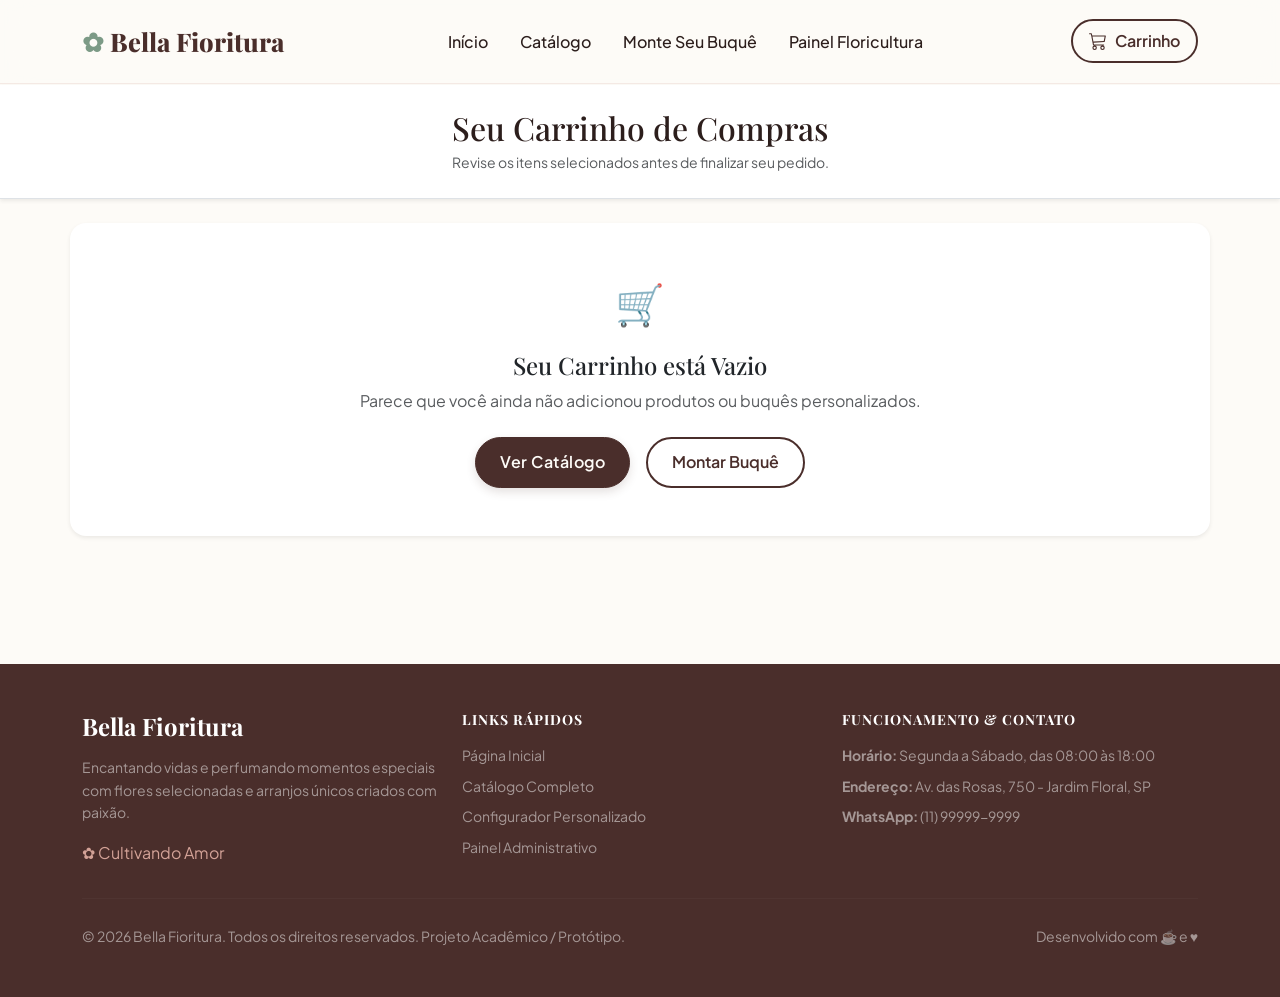
==== carrinho.html @ bd146b12 "up" ====
<!DOCTYPE html>
<html lang="pt-BR">
<head>
  <meta charset="UTF-8">
  <meta name="viewport" content="width=device-width, initial-scale=1.0">
  <meta name="description" content="Confira os itens adicionados ao seu carrinho de compras, altere quantidades e calcule o frete de entrega.">
  <title>Seu Carrinho de Compras | Bella Fioritura</title>
  
  <!-- Bootstrap 5 CSS -->
  <link href="https://cdn.jsdelivr.net/npm/bootstrap@5.3.0/dist/css/bootstrap.min.css" rel="stylesheet">
  
  <!-- Custom Stylesheet -->
  <link href="css/style.css" rel="stylesheet">
</head>
<body>

  <!-- Navigation Header (rendered by main.js) -->
  <header id="global-header"></header>

  <!-- Title Section -->
  <section class="py-4 bg-white border-bottom shadow-sm">
    <div class="container text-center">
      <h1 class="h2 mb-1">Seu Carrinho de Compras</h1>
      <p class="text-muted mb-0 small">Revise os itens selecionados antes de finalizar seu pedido.</p>
    </div>
  </section>

  <!-- Cart Content -->
  <main class="container py-5">
    <div class="row g-4" id="cart-container-main">
      
      <!-- Cart Table Column -->
      <div class="col-lg-8" id="cart-items-column">
        <div class="card border-0 shadow-sm p-4" style="border-radius: 24px; background-color: var(--glass-bg);">
          <div class="d-flex justify-content-between align-items-center mb-4">
            <h2 class="h5 mb-0 text-dark">Itens Escolhidos</h2>
            <button type="button" class="btn btn-outline-danger btn-sm rounded-pill py-1 px-3" id="btn-clear-cart" style="font-size:0.75rem;">
              Esvaziar Carrinho
            </button>
          </div>
          <hr class="opacity-10 my-3">
          
          <div id="cart-items-list-container">
            <!-- Dynamically rendered by js/carrinho.js -->
            <div class="text-center py-5">
              <div class="spinner-border text-secondary" role="status">
                <span class="visually-hidden">Carregando itens...</span>
              </div>
            </div>
          </div>
        </div>
      </div>
      
      <!-- Summary Sidebar Column -->
      <aside class="col-lg-4">
        <div class="card border-0 shadow-sm p-4 sticky-lg-top" style="top: 105px; border-radius: 24px; background-color: var(--glass-bg);">
          <h2 class="h5 mb-3 text-dark">Resumo do Pedido</h2>
          <div style="width: 30px; height: 2px; background-color: var(--primary-floral); margin-bottom: 20px;"></div>
          
          <!-- Price metrics -->
          <div class="d-flex justify-content-between mb-2">
            <span class="text-muted small">Subtotal</span>
            <span class="fw-bold" id="cart-subtotal-price">R$ 0,00</span>
          </div>
          
          <!-- Shipping options -->
          <div class="mb-3 pt-2 border-top">
            <label class="form-label small fw-bold text-muted d-block">Tipo de Entrega</label>
            <div class="form-check mb-2">
              <input class="form-check-input" type="radio" name="shippingRadio" id="ship-delivery" value="15.00" checked>
              <label class="form-check-label small" for="ship-delivery">
                Entrega Padrão (Agendada) - <strong>R$ 15,00</strong>
              </label>
            </div>
            <div class="form-check">
              <input class="form-check-input" type="radio" name="shippingRadio" id="ship-pickup" value="0.00">
              <label class="form-check-label small" for="ship-pickup">
                Retirar na Floricultura - <strong>Grátis</strong>
              </label>
            </div>
          </div>
          
          <!-- Total price metrics -->
          <div class="d-flex justify-content-between align-items-center mb-4 pt-3 border-top">
            <span class="h6 mb-0 text-dark font-sans fw-bold">Valor Total</span>
            <span class="h4 mb-0 text-dark fw-bold" id="cart-total-price">R$ 0,00</span>
          </div>
          
          <button type="button" class="btn btn-premium w-100 py-3 mb-3" id="btn-cart-checkout">
            Finalizar Compra ➔
          </button>
          
          <a href="produtos.html" class="btn btn-outline-premium w-100 py-2.5">
            ✿ Continuar Comprando
          </a>
        </div>
      </aside>
      
    </div>

    <!-- Empty state template -->
    <div class="row d-none" id="cart-empty-state">
      <div class="col-12 text-center py-5 bg-white shadow-sm rounded-4">
        <span class="fs-1 d-block mb-3">🛒</span>
        <h2 class="h4 text-dark mb-2">Seu Carrinho está Vazio</h2>
        <p class="text-muted mb-4">Parece que você ainda não adicionou produtos ou buquês personalizados.</p>
        <div class="d-flex gap-3 justify-content-center">
          <a href="produtos.html" class="btn btn-premium px-4 py-2.5">Ver Catálogo</a>
          <a href="montar-buque.html" class="btn btn-outline-premium px-4 py-2.5">Montar Buquê</a>
        </div>
      </div>
    </div>
  </main>

  <!-- Navigation Footer (rendered by main.js) -->
  <footer id="global-footer"></footer>

  <!-- Bootstrap 5 Bundle JS -->
  <script src="https://cdn.jsdelivr.net/npm/bootstrap@5.3.0/dist/js/bootstrap.bundle.min.js"></script>
  
  <!-- Common Logic -->
  <script src="js/main.js"></script>
  
  <!-- Cart Local script controller -->
  <script src="js/carrinho.js"></script>
</body>
</html>
---- css/style.css ----
@import url('https://fonts.googleapis.com/css2?family=Playfair+Display:ital,wght@0,400..900;1,400..900&family=Plus+Jakarta+Sans:ital,wght@0,200..800;1,200..800&display=swap');

/* Color Variables */
:root {
  --primary-floral: #d3a297;
  --primary-dark: #4a2e2b;
  --sage-green: #7c9a86;
  --sage-light: #e8eee9;
  --champagne: #fdfbf7;
  --gold-accent: #d4af37;
  --text-dark: #2c1e1c;
  --text-light: #fdfbf7;
  --card-bg: rgba(255, 255, 255, 0.85);
  --glass-bg: rgba(253, 251, 247, 0.75);
  --transition-smooth: all 0.35s cubic-bezier(0.25, 0.8, 0.25, 1);
  --font-serif: 'Playfair Display', serif;
  --font-sans: 'Plus Jakarta Sans', sans-serif;
}

/* Base resets */
body {
  font-family: var(--font-sans);
  background-color: var(--champagne);
  color: var(--text-dark);
  overflow-x: hidden;
  line-height: 1.6;
}

h1, h2, h3, h4, h5, h6, .display-font {
  font-family: var(--font-serif);
  color: var(--primary-dark);
  font-weight: 700;
}

/* Navbar Premium styling */
.navbar-custom {
  background: var(--glass-bg);
  backdrop-filter: blur(15px);
  -webkit-backdrop-filter: blur(15px);
  border-bottom: 1px solid rgba(211, 162, 151, 0.2);
  transition: var(--transition-smooth);
}

.navbar-custom .navbar-brand {
  font-family: var(--font-serif);
  font-size: 1.6rem;
  font-weight: 800;
  color: var(--primary-dark);
}

.navbar-custom .nav-link {
  font-weight: 500;
  color: var(--text-dark);
  margin: 0 0.5rem;
  position: relative;
  transition: var(--transition-smooth);
}

.navbar-custom .nav-link:hover,
.navbar-custom .nav-link.active {
  color: var(--primary-floral);
}

.navbar-custom .nav-link::after {
  content: '';
  position: absolute;
  width: 0;
  height: 2px;
  bottom: 0;
  left: 0;
  background-color: var(--primary-floral);
  transition: var(--transition-smooth);
}

.navbar-custom .nav-link:hover::after,
.navbar-custom .nav-link.active::after {
  width: 100%;
}

.cart-icon-wrapper {
  position: relative;
}

.cart-badge {
  position: absolute;
  top: -8px;
  right: -8px;
  background-color: var(--primary-dark);
  color: var(--text-light);
  font-size: 0.7rem;
  padding: 0.25rem 0.45rem;
  border-radius: 50%;
  font-weight: bold;
  border: 2px solid var(--champagne);
}

/* Hero Section */
.hero-section {
  background: linear-gradient(135deg, rgba(211, 162, 151, 0.15) 0%, rgba(124, 154, 134, 0.15) 100%), 
              url('../assets/images/flower_shop_hero.png') no-repeat center center;
  background-size: cover;
  min-height: 85vh;
  display: flex;
  align-items: center;
  position: relative;
}

.hero-overlay {
  position: absolute;
  top: 0;
  left: 0;
  right: 0;
  bottom: 0;
  background: rgba(253, 251, 247, 0.4);
  z-index: 1;
}

.hero-content {
  position: relative;
  z-index: 2;
}

.hero-title {
  font-size: 3.5rem;
  font-weight: 800;
  line-height: 1.2;
}

@media (max-width: 768px) {
  .hero-title {
    font-size: 2.5rem;
  }
}

/* Premium Buttons */
.btn-premium {
  background-color: var(--primary-dark);
  color: var(--text-light);
  border: 1px solid var(--primary-dark);
  padding: 0.75rem 2rem;
  border-radius: 50px;
  font-weight: 600;
  letter-spacing: 0.5px;
  transition: var(--transition-smooth);
  box-shadow: 0 4px 10px rgba(74, 46, 43, 0.15);
}

.btn-premium:hover {
  background-color: var(--primary-floral);
  border-color: var(--primary-floral);
  color: var(--primary-dark);
  transform: translateY(-2px);
  box-shadow: 0 6px 15px rgba(211, 162, 151, 0.3);
}

.btn-outline-premium {
  background-color: transparent;
  color: var(--primary-dark);
  border: 2px solid var(--primary-dark);
  padding: 0.7rem 1.9rem;
  border-radius: 50px;
  font-weight: 600;
  transition: var(--transition-smooth);
}

.btn-outline-premium:hover {
  background-color: var(--primary-dark);
  color: var(--text-light);
  transform: translateY(-2px);
}

.btn-sage {
  background-color: var(--sage-green);
  color: var(--text-light);
  border: 1px solid var(--sage-green);
  padding: 0.75rem 2rem;
  border-radius: 50px;
  font-weight: 600;
  transition: var(--transition-smooth);
}

.btn-sage:hover {
  background-color: #668270;
  color: var(--text-light);
  transform: translateY(-2px);
  box-shadow: 0 4px 12px rgba(124, 154, 134, 0.3);
}

/* Product Cards */
.product-card {
  background: var(--card-bg);
  border: 1px solid rgba(211, 162, 151, 0.15);
  border-radius: 20px;
  overflow: hidden;
  box-shadow: 0 10px 30px rgba(74, 46, 43, 0.05);
  transition: var(--transition-smooth);
  height: 100%;
  display: flex;
  flex-direction: column;
}

.product-card:hover {
  transform: translateY(-8px);
  box-shadow: 0 15px 35px rgba(74, 46, 43, 0.12);
  border-color: var(--primary-floral);
}

.product-img-wrapper {
  position: relative;
  overflow: hidden;
  aspect-ratio: 1 / 1;
}

.product-img {
  width: 100%;
  height: 100%;
  object-fit: cover;
  transition: var(--transition-smooth);
}

.product-card:hover .product-img {
  transform: scale(1.08);
}

.product-tag {
  position: absolute;
  top: 15px;
  left: 15px;
  background-color: var(--primary-dark);
  color: var(--text-light);
  font-size: 0.75rem;
  font-weight: 600;
  padding: 0.35rem 0.85rem;
  border-radius: 30px;
  z-index: 2;
}

.product-body {
  padding: 1.5rem;
  display: flex;
  flex-direction: column;
  flex-grow: 1;
}

.product-title {
  font-size: 1.25rem;
  margin-bottom: 0.5rem;
  transition: var(--transition-smooth);
}

.product-card:hover .product-title {
  color: var(--primary-floral);
}

.product-desc {
  font-size: 0.9rem;
  color: #6c757d;
  margin-bottom: 1.2rem;
  display: -webkit-box;
  -webkit-line-clamp: 2;
  -webkit-box-orient: vertical;
  overflow: hidden;
  flex-grow: 1;
}

.product-footer {
  display: flex;
  justify-content: space-between;
  align-items: center;
  margin-top: auto;
}

.product-price {
  font-size: 1.3rem;
  font-weight: 700;
  color: var(--primary-dark);
}

/* Custom Bouquet Builder (Wizard UI) */
.wizard-steps {
  display: flex;
  justify-content: space-between;
  margin-bottom: 2.5rem;
  position: relative;
}

.wizard-steps::before {
  content: '';
  position: absolute;
  top: 25px;
  left: 0;
  right: 0;
  height: 2px;
  background-color: rgba(211, 162, 151, 0.2);
  z-index: 1;
}

.wizard-step {
  position: relative;
  z-index: 2;
  text-align: center;
  flex: 1;
}

.step-bubble {
  width: 50px;
  height: 50px;
  border-radius: 50%;
  background-color: var(--champagne);
  border: 2px solid rgba(211, 162, 151, 0.4);
  color: var(--primary-dark);
  display: flex;
  align-items: center;
  justify-content: center;
  font-weight: 700;
  margin: 0 auto 0.5rem;
  transition: var(--transition-smooth);
}

.wizard-step.active .step-bubble {
  background-color: var(--primary-dark);
  border-color: var(--primary-dark);
  color: var(--text-light);
  box-shadow: 0 0 15px rgba(74, 46, 43, 0.2);
}

.wizard-step.completed .step-bubble {
  background-color: var(--sage-green);
  border-color: var(--sage-green);
  color: var(--text-light);
}

.step-label {
  font-size: 0.8rem;
  font-weight: 600;
  color: #6c757d;
  transition: var(--transition-smooth);
}

.wizard-step.active .step-label {
  color: var(--primary-dark);
  font-weight: 700;
}

.wizard-pane {
  display: none;
  animation: fadeIn 0.4s ease;
}

.wizard-pane.active {
  display: block;
}

/* Bouquet Builder Visualizer Grid */
.builder-split {
  display: grid;
  grid-template-columns: 1fr 1fr;
  gap: 2rem;
}

@media (max-width: 992px) {
  .builder-split {
    grid-template-columns: 1fr;
  }
}

.visualizer-container {
  background: radial-gradient(circle, #ffffff 0%, #f4eae6 100%);
  border: 1px solid rgba(211, 162, 151, 0.2);
  border-radius: 24px;
  height: 500px;
  position: sticky;
  top: 90px;
  overflow: hidden;
  box-shadow: inset 0 0 20px rgba(0,0,0,0.02);
}

.visual-canvas {
  width: 100%;
  height: 100%;
  position: relative;
  display: flex;
  justify-content: center;
  align-items: center;
}

.bouquet-base-visual {
  position: absolute;
  bottom: 20px;
  max-height: 220px;
  z-index: 10;
  transition: var(--transition-smooth);
}

.bouquet-flowers-container {
  position: absolute;
  bottom: 120px;
  width: 100%;
  height: 300px;
  z-index: 5;
}

.flower-stem-visual {
  position: absolute;
  bottom: 0;
  transform-origin: bottom center;
  transition: var(--transition-smooth);
  animation: growStem 0.5s ease-out forwards;
}

.flower-stem-visual svg {
  display: block;
  margin: 0 auto;
}

/* Selection Cards (Vases/Flowers/etc) */
.selectable-card {
  background: white;
  border: 2px solid transparent;
  border-radius: 16px;
  padding: 1rem;
  cursor: pointer;
  transition: var(--transition-smooth);
  box-shadow: 0 4px 15px rgba(0, 0, 0, 0.03);
  position: relative;
}

.selectable-card:hover {
  transform: translateY(-3px);
  border-color: rgba(211, 162, 151, 0.4);
}

.selectable-card.selected {
  border-color: var(--primary-dark);
  background-color: rgba(211, 162, 151, 0.05);
}

.selectable-card.selected::before {
  content: '✓';
  position: absolute;
  top: 10px;
  right: 10px;
  background-color: var(--primary-dark);
  color: white;
  width: 22px;
  height: 22px;
  border-radius: 50%;
  display: flex;
  align-items: center;
  justify-content: center;
  font-size: 0.75rem;
  font-weight: bold;
}

.selectable-card.disabled {
  opacity: 0.5;
  cursor: not-allowed;
}

.qty-control {
  display: flex;
  align-items: center;
  justify-content: space-between;
  margin-top: 0.75rem;
}

.qty-btn {
  width: 28px;
  height: 28px;
  border-radius: 50%;
  background-color: #f1f1f1;
  border: none;
  font-weight: bold;
  display: flex;
  align-items: center;
  justify-content: center;
  transition: var(--transition-smooth);
}

.qty-btn:hover:not(:disabled) {
  background-color: var(--primary-floral);
  color: white;
}

/* Checkout simulated PIX modal */
.pix-qr-container {
  display: flex;
  flex-direction: column;
  align-items: center;
  padding: 1.5rem;
  background-color: #f9f9f9;
  border-radius: 12px;
  border: 1px dashed rgba(0,0,0,0.1);
}

.pix-qr-code {
  width: 180px;
  height: 180px;
  background: white;
  padding: 10px;
  border-radius: 8px;
  box-shadow: 0 4px 10px rgba(0,0,0,0.05);
}

/* Admin Dashboard styles */
.admin-card {
  border: none;
  border-radius: 16px;
  box-shadow: 0 4px 15px rgba(0, 0, 0, 0.02);
  margin-bottom: 1.5rem;
}

.order-badge {
  padding: 0.35rem 0.75rem;
  border-radius: 30px;
  font-size: 0.8rem;
  font-weight: 600;
}

.badge-pendente { background-color: #ffe8cc; color: #d9480f; }
.badge-pago { background-color: #d3f9d8; color: #2b8a3e; }
.badge-preparacao { background-color: #e5dbff; color: #6741d9; }
.badge-entrega { background-color: #e3fafc; color: #0b7285; }
.badge-entregue { background-color: #ebfbee; color: #087f5b; }
.badge-cancelado { background-color: #ffe3e3; color: #c92a2a; }

/* Comanda Printable Styles */
.comanda-printable {
  font-family: 'Courier New', Courier, monospace;
  background-color: white;
  color: black;
  padding: 20px;
  border: 1px solid #ddd;
  max-width: 380px;
  margin: 0 auto;
}

.comanda-divider {
  border-top: 1px dashed black;
  margin: 10px 0;
}

/* Animations */
@keyframes fadeIn {
  from { opacity: 0; transform: translateY(10px); }
  to { opacity: 1; transform: translateY(0); }
}

@keyframes growStem {
  0% { transform: scaleY(0); opacity: 0; }
  100% { transform: scaleY(1); opacity: 1; }
}

/* Print Overrides */
@media print {
  body * {
    visibility: hidden;
  }
  .comanda-printable, .comanda-printable * {
    visibility: visible;
  }
  .comanda-printable {
    position: absolute;
    left: 0;
    top: 0;
    width: 100% !important;
    border: none;
    padding: 0;
  }
}
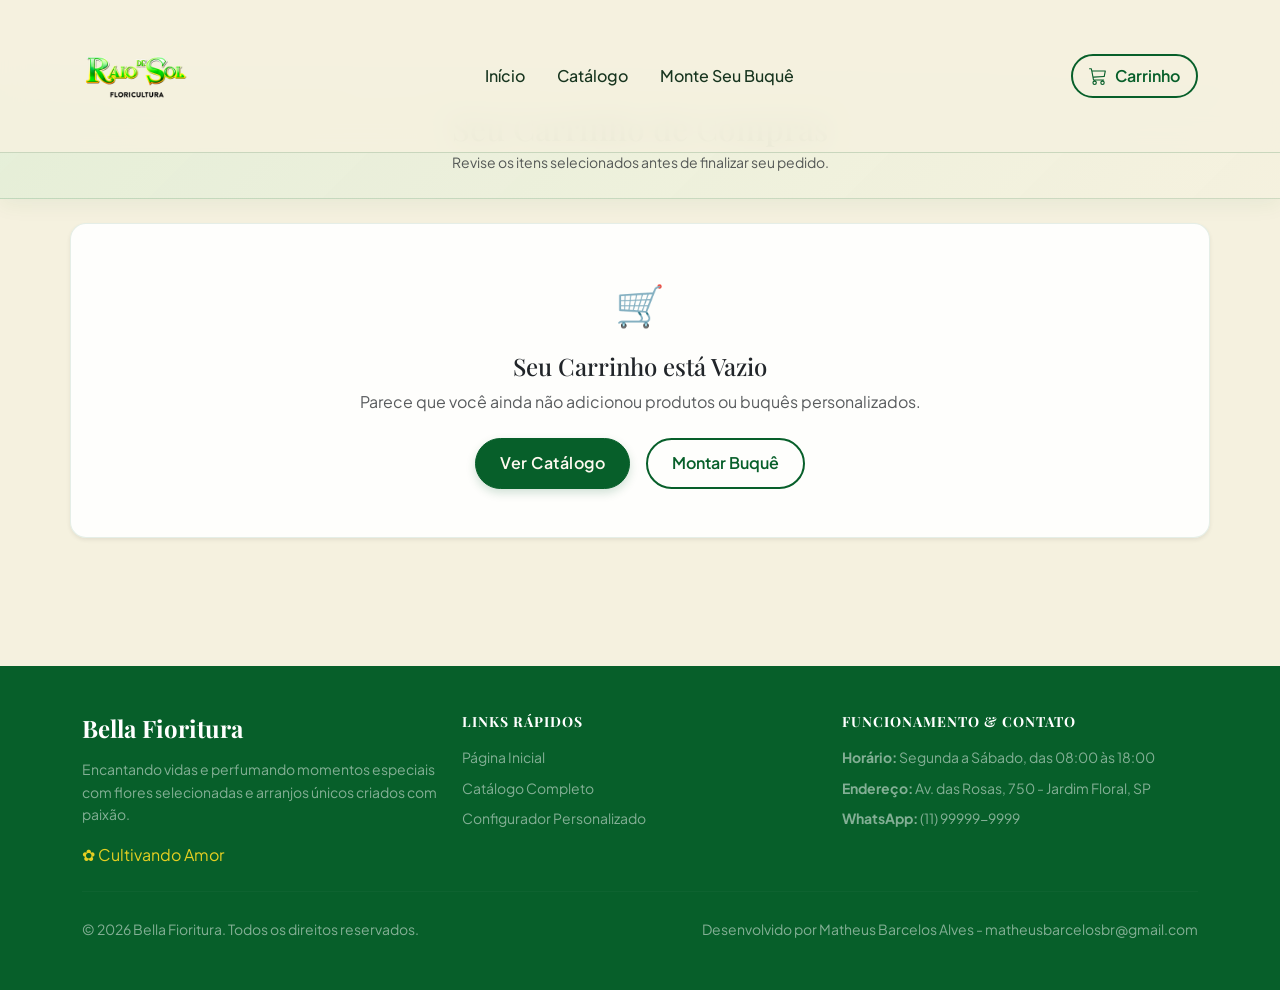
==== commit 8bc765fa: "up" ====
--- a/carrinho.html
+++ b/carrinho.html
@@ -18,7 +18,7 @@
   <header id="global-header"></header>
 
   <!-- Title Section -->
-  <section class="py-4 bg-white border-bottom shadow-sm">
+  <section class="py-4 page-banner">
     <div class="container text-center">
       <h1 class="h2 mb-1">Seu Carrinho de Compras</h1>
       <p class="text-muted mb-0 small">Revise os itens selecionados antes de finalizar seu pedido.</p>
@@ -31,7 +31,7 @@
       
       <!-- Cart Table Column -->
       <div class="col-lg-8" id="cart-items-column">
-        <div class="card border-0 shadow-sm p-4" style="border-radius: 24px; background-color: var(--glass-bg);">
+        <div class="card border-0 shadow-sm p-4 theme-panel" style="border-radius: 24px;">
           <div class="d-flex justify-content-between align-items-center mb-4">
             <h2 class="h5 mb-0 text-dark">Itens Escolhidos</h2>
             <button type="button" class="btn btn-outline-danger btn-sm rounded-pill py-1 px-3" id="btn-clear-cart" style="font-size:0.75rem;">
@@ -53,9 +53,9 @@
       
       <!-- Summary Sidebar Column -->
       <aside class="col-lg-4">
-        <div class="card border-0 shadow-sm p-4 sticky-lg-top" style="top: 105px; border-radius: 24px; background-color: var(--glass-bg);">
+        <div class="card border-0 shadow-sm p-4 sticky-lg-top theme-panel" style="top: 105px; border-radius: 24px;">
           <h2 class="h5 mb-3 text-dark">Resumo do Pedido</h2>
-          <div style="width: 30px; height: 2px; background-color: var(--primary-floral); margin-bottom: 20px;"></div>
+          <div class="section-divider"></div>
           
           <!-- Price metrics -->
           <div class="d-flex justify-content-between mb-2">
@@ -100,7 +100,7 @@
 
     <!-- Empty state template -->
     <div class="row d-none" id="cart-empty-state">
-      <div class="col-12 text-center py-5 bg-white shadow-sm rounded-4">
+      <div class="col-12 text-center py-5 shadow-sm rounded-4 theme-surface">
         <span class="fs-1 d-block mb-3">🛒</span>
         <h2 class="h4 text-dark mb-2">Seu Carrinho está Vazio</h2>
         <p class="text-muted mb-4">Parece que você ainda não adicionou produtos ou buquês personalizados.</p>
--- a/css/style.css
+++ b/css/style.css
@@ -2,16 +2,16 @@
 
 /* Color Variables */
 :root {
-  --primary-floral: #d3a297;
-  --primary-dark: #4a2e2b;
-  --sage-green: #7c9a86;
-  --sage-light: #e8eee9;
-  --champagne: #fdfbf7;
-  --gold-accent: #d4af37;
-  --text-dark: #2c1e1c;
-  --text-light: #fdfbf7;
-  --card-bg: rgba(255, 255, 255, 0.85);
-  --glass-bg: rgba(253, 251, 247, 0.75);
+  --primary-floral: #e5cf22;
+  --primary-dark: #075f2a;
+  --sage-green: #18b944;
+  --sage-light: #e4efd8;
+  --champagne: #f5f1df;
+  --gold-accent: #f28a00;
+  --text-dark: #17351f;
+  --text-light: #fffaf0;
+  --card-bg: rgba(255, 255, 255, 0.9);
+  --glass-bg: rgba(245, 241, 223, 0.92);
   --transition-smooth: all 0.35s cubic-bezier(0.25, 0.8, 0.25, 1);
   --font-serif: 'Playfair Display', serif;
   --font-sans: 'Plus Jakarta Sans', sans-serif;
@@ -26,10 +26,59 @@
   line-height: 1.6;
 }
 
+.bg-white {
+  background-color: var(--card-bg) !important;
+}
+
+.bg-light {
+  background-color: var(--sage-light) !important;
+}
+
 h1, h2, h3, h4, h5, h6, .display-font {
   font-family: var(--font-serif);
   color: var(--primary-dark);
   font-weight: 700;
+}
+
+.page-banner {
+  background: linear-gradient(135deg, rgba(228, 239, 216, 0.95) 0%, rgba(245, 241, 223, 0.98) 100%);
+  border-bottom: 1px solid rgba(7, 95, 42, 0.16);
+  box-shadow: 0 6px 20px rgba(7, 95, 42, 0.06);
+}
+
+.theme-panel {
+  background-color: var(--glass-bg) !important;
+  border: 1px solid rgba(7, 95, 42, 0.12) !important;
+}
+
+.theme-surface {
+  background-color: var(--card-bg) !important;
+  border: 1px solid rgba(7, 95, 42, 0.1) !important;
+}
+
+.admin-card,
+#stats-pane .card,
+#produtos-pane .card,
+#orders-pane .card,
+#stock-pane .card {
+  background-color: var(--glass-bg) !important;
+  border: 1px solid rgba(7, 95, 42, 0.12) !important;
+}
+
+.table-light,
+.table > :not(caption) > * > * {
+  --bs-table-bg: rgba(245, 241, 223, 0.7);
+}
+
+.theme-soft-section {
+  background-color: var(--sage-light) !important;
+}
+
+.section-divider {
+  width: 30px;
+  height: 2px;
+  background-color: var(--primary-floral);
+  margin-bottom: 20px;
 }
 
 /* Navbar Premium styling */
@@ -37,7 +86,7 @@
   background: var(--glass-bg);
   backdrop-filter: blur(15px);
   -webkit-backdrop-filter: blur(15px);
-  border-bottom: 1px solid rgba(211, 162, 151, 0.2);
+  border-bottom: 1px solid rgba(7, 95, 42, 0.18);
   transition: var(--transition-smooth);
 }
 
@@ -46,6 +95,18 @@
   font-size: 1.6rem;
   font-weight: 800;
   color: var(--primary-dark);
+  transition: all 0.3s ease;
+}
+
+/* Navbar compacta ao rolar */
+.navbar-custom.navbar-scrolled {
+  padding-top: 0.5rem !important;
+  padding-bottom: 0.5rem !important;
+  box-shadow: 0 2px 12px rgba(7, 95, 42, 0.12);
+}
+
+.navbar-custom.navbar-scrolled .navbar-brand img {
+  height: 50px;
 }
 
 .navbar-custom .nav-link {
@@ -58,7 +119,7 @@
 
 .navbar-custom .nav-link:hover,
 .navbar-custom .nav-link.active {
-  color: var(--primary-floral);
+  color: var(--primary-dark);
 }
 
 .navbar-custom .nav-link::after {
@@ -85,7 +146,7 @@
   position: absolute;
   top: -8px;
   right: -8px;
-  background-color: var(--primary-dark);
+  background-color: var(--gold-accent);
   color: var(--text-light);
   font-size: 0.7rem;
   padding: 0.25rem 0.45rem;
@@ -96,8 +157,7 @@
 
 /* Hero Section */
 .hero-section {
-  background: linear-gradient(135deg, rgba(211, 162, 151, 0.15) 0%, rgba(124, 154, 134, 0.15) 100%), 
-              url('../assets/images/flower_shop_hero.png') no-repeat center center;
+  background: url('../assets/images/flower_shop_hero.png') no-repeat center center;
   background-size: cover;
   min-height: 85vh;
   display: flex;
@@ -111,13 +171,23 @@
   left: 0;
   right: 0;
   bottom: 0;
-  background: rgba(253, 251, 247, 0.4);
+  background: rgba(0, 0, 0, 0.04);
   z-index: 1;
 }
 
 .hero-content {
   position: relative;
   z-index: 2;
+}
+
+.hero-text-panel {
+  background: rgba(255, 253, 242, 0.76);
+  backdrop-filter: blur(12px);
+  -webkit-backdrop-filter: blur(12px);
+  border-radius: 20px;
+  border: 1px solid rgba(24, 185, 68, 0.25);
+  box-shadow: 0 8px 32px rgba(7, 95, 42, 0.1);
+  padding: 2.5rem !important;
 }
 
 .hero-title {
@@ -142,15 +212,15 @@
   font-weight: 600;
   letter-spacing: 0.5px;
   transition: var(--transition-smooth);
-  box-shadow: 0 4px 10px rgba(74, 46, 43, 0.15);
+  box-shadow: 0 4px 10px rgba(7, 95, 42, 0.18);
 }
 
 .btn-premium:hover {
-  background-color: var(--primary-floral);
+  background-color: var(--gold-accent);
   border-color: var(--primary-floral);
   color: var(--primary-dark);
   transform: translateY(-2px);
-  box-shadow: 0 6px 15px rgba(211, 162, 151, 0.3);
+  box-shadow: 0 6px 15px rgba(244, 232, 74, 0.35);
 }
 
 .btn-outline-premium {
@@ -180,19 +250,19 @@
 }
 
 .btn-sage:hover {
-  background-color: #668270;
+  background-color: #0f8f34;
   color: var(--text-light);
   transform: translateY(-2px);
-  box-shadow: 0 4px 12px rgba(124, 154, 134, 0.3);
+  box-shadow: 0 4px 12px rgba(24, 185, 68, 0.3);
 }
 
 /* Product Cards */
 .product-card {
   background: var(--card-bg);
-  border: 1px solid rgba(211, 162, 151, 0.15);
+  border: 1px solid rgba(24, 185, 68, 0.16);
   border-radius: 20px;
   overflow: hidden;
-  box-shadow: 0 10px 30px rgba(74, 46, 43, 0.05);
+  box-shadow: 0 10px 30px rgba(7, 95, 42, 0.06);
   transition: var(--transition-smooth);
   height: 100%;
   display: flex;
@@ -201,7 +271,7 @@
 
 .product-card:hover {
   transform: translateY(-8px);
-  box-shadow: 0 15px 35px rgba(74, 46, 43, 0.12);
+  box-shadow: 0 15px 35px rgba(7, 95, 42, 0.13);
   border-color: var(--primary-floral);
 }
 
@@ -291,7 +361,7 @@
   left: 0;
   right: 0;
   height: 2px;
-  background-color: rgba(211, 162, 151, 0.2);
+  background-color: rgba(24, 185, 68, 0.2);
   z-index: 1;
 }
 
@@ -307,7 +377,7 @@
   height: 50px;
   border-radius: 50%;
   background-color: var(--champagne);
-  border: 2px solid rgba(211, 162, 151, 0.4);
+  border: 2px solid rgba(24, 185, 68, 0.38);
   color: var(--primary-dark);
   display: flex;
   align-items: center;
@@ -321,7 +391,7 @@
   background-color: var(--primary-dark);
   border-color: var(--primary-dark);
   color: var(--text-light);
-  box-shadow: 0 0 15px rgba(74, 46, 43, 0.2);
+  box-shadow: 0 0 15px rgba(7, 95, 42, 0.22);
 }
 
 .wizard-step.completed .step-bubble {
@@ -351,22 +421,9 @@
   display: block;
 }
 
-/* Bouquet Builder Visualizer Grid */
-.builder-split {
-  display: grid;
-  grid-template-columns: 1fr 1fr;
-  gap: 2rem;
-}
-
-@media (max-width: 992px) {
-  .builder-split {
-    grid-template-columns: 1fr;
-  }
-}
-
 .visualizer-container {
-  background: radial-gradient(circle, #ffffff 0%, #f4eae6 100%);
-  border: 1px solid rgba(211, 162, 151, 0.2);
+  background: radial-gradient(circle, #ffffff 0%, #edf9e8 100%);
+  border: 1px solid rgba(24, 185, 68, 0.2);
   border-radius: 24px;
   height: 500px;
   position: sticky;
@@ -379,38 +436,63 @@
   width: 100%;
   height: 100%;
   position: relative;
-  display: flex;
-  justify-content: center;
-  align-items: center;
-}
-
-.bouquet-base-visual {
-  position: absolute;
-  bottom: 20px;
-  max-height: 220px;
-  z-index: 10;
-  transition: var(--transition-smooth);
+}
+
+#base-render-zone,
+#kraft-bottom-overlay {
+  left: 0 !important;
+  right: 0 !important;
+}
+
+.bouquet-stems-container {
+  position: absolute;
+  bottom: 0;
+  left: 0;
+  width: 100%;
+  height: 100%;
+  z-index: 4;
+  pointer-events: none;
 }
 
 .bouquet-flowers-container {
   position: absolute;
-  bottom: 120px;
+  bottom: 0;
   width: 100%;
-  height: 300px;
+  height: 100%;
   z-index: 5;
-}
-
-.flower-stem-visual {
-  position: absolute;
-  bottom: 0;
-  transform-origin: bottom center;
-  transition: var(--transition-smooth);
-  animation: growStem 0.5s ease-out forwards;
-}
-
-.flower-stem-visual svg {
+  pointer-events: none;
+}
+
+.bouquet-base-layer-frame {
+  position: relative;
   display: block;
   margin: 0 auto;
+}
+
+.bouquet-base-layer-frame .bouquet-base-layer-img {
+  position: absolute;
+  top: 0;
+  left: 0;
+  width: 100%;
+  height: auto;
+}
+
+.bouquet-base-layer-img {
+  width: auto;
+  object-fit: contain;
+  object-position: center bottom;
+}
+
+.bouquet-flower-sprout {
+  pointer-events: none;
+}
+
+.bouquet-flower-head {
+  height: auto;
+  display: block;
+  object-fit: contain;
+  filter: drop-shadow(0 8px 8px rgba(7, 95, 42, 0.13));
+  animation: flowerRiseFromVase 0.5s ease-out both;
 }
 
 /* Selection Cards (Vases/Flowers/etc) */
@@ -427,12 +509,12 @@
 
 .selectable-card:hover {
   transform: translateY(-3px);
-  border-color: rgba(211, 162, 151, 0.4);
+  border-color: rgba(24, 185, 68, 0.42);
 }
 
 .selectable-card.selected {
   border-color: var(--primary-dark);
-  background-color: rgba(211, 162, 151, 0.05);
+  background-color: rgba(244, 232, 74, 0.13);
 }
 
 .selectable-card.selected::before {
@@ -457,6 +539,22 @@
   cursor: not-allowed;
 }
 
+.flower-option-thumb {
+  width: 62px;
+  height: 72px;
+  border-radius: 8px;
+  overflow: hidden;
+  background: #fff;
+}
+
+.flower-option-thumb img {
+  width: 100%;
+  height: 130%;
+  object-fit: cover;
+  object-position: center 12%;
+  display: block;
+}
+
 .qty-control {
   display: flex;
   align-items: center;
@@ -516,13 +614,6 @@
   font-size: 0.8rem;
   font-weight: 600;
 }
-
-.badge-pendente { background-color: #ffe8cc; color: #d9480f; }
-.badge-pago { background-color: #d3f9d8; color: #2b8a3e; }
-.badge-preparacao { background-color: #e5dbff; color: #6741d9; }
-.badge-entrega { background-color: #e3fafc; color: #0b7285; }
-.badge-entregue { background-color: #ebfbee; color: #087f5b; }
-.badge-cancelado { background-color: #ffe3e3; color: #c92a2a; }
 
 /* Comanda Printable Styles */
 .comanda-printable {
@@ -549,6 +640,11 @@
 @keyframes growStem {
   0% { transform: scaleY(0); opacity: 0; }
   100% { transform: scaleY(1); opacity: 1; }
+}
+
+@keyframes flowerRiseFromVase {
+  0% { opacity: 0; transform: translateY(26px) scale(0.92); }
+  100% { opacity: 1; transform: translateY(0) scale(1); }
 }
 
 /* Print Overrides */
